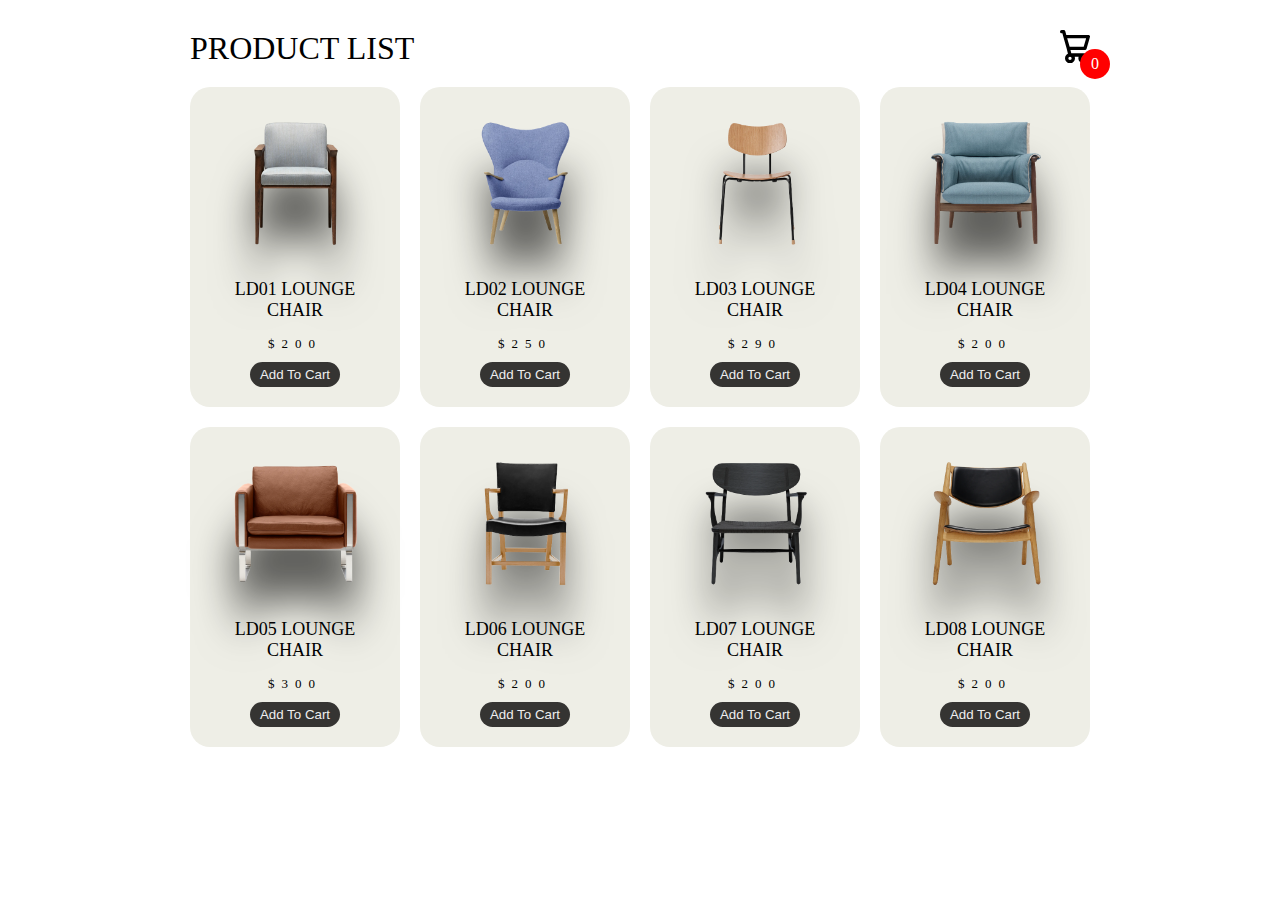
==== countprice/index.html @ 7fa5ff01 "version4: 修正上傳的地方" ====
<!DOCTYPE html>
<html lang="en">
<head>
    <meta charset="UTF-8">
    <meta name="viewport" content="width=device-width, initial-scale=1.0">
    <META HTTP-EQUIV="EXPIRES" CONTENT="0">
    <title>Document</title>
    <link rel="stylesheet" href="style.css">
</head>
<body class="">
    
    <div class="container">
        <header>
            <div class="title">PRODUCT LIST</div>
            <div class="icon-cart">
                <svg aria-hidden="true" xmlns="http://www.w3.org/2000/svg" fill="none" viewBox="0 0 18 20">
                    <path stroke="currentColor" stroke-linecap="round" stroke-linejoin="round" stroke-width="2" d="M6 15a2 2 0 1 0 0 4 2 2 0 0 0 0-4Zm0 0h8m-8 0-1-4m9 4a2 2 0 1 0 0 4 2 2 0 0 0 0-4Zm-9-4h10l2-7H3m2 7L3 4m0 0-.792-3H1"/>
                </svg>
                <span>0</span>
            </div>
        </header>
        <div class="listProduct">

        </div>
    </div>
    <div class="cartTab">
        <h1>Shopping Cart</h1>
        <div class="listCart">
            
        </div>
        <div class="totalprice">

        </div>
        <div class="btn">
            <button class="close">CLOSE</button>
            <button class="checkOut">Check Out</button>
        </div>
    </div>

    <script src="app.js"></script>
</body>
</html>
---- countprice/style.css ----
body{
    margin: 0;
    font-family: Poppins;
}
.container{
    width: 900px;
    margin: auto;
    max-width: 90vw;
    text-align: center;
    padding-top: 10px;
    transition: transform .5s;
}
svg{
    width: 30px;
}
header{
    display: flex;
    justify-content: space-between;
    align-items: center;
    padding: 20px 0;
}
.icon-cart{
    position: relative;
}
.icon-cart span{
    position: absolute;
    background-color: red;
    width: 30px;
    height: 30px;
    display: flex;
    justify-content: center;
    align-items: center;
    border-radius: 50%;
    color: #fff;
    top: 50%;
    right: -20px;
}
.title{
    font-size: xx-large;
}
.listProduct .item img{
    width: 90%;
    filter: drop-shadow(0 50px 20px #0009);
}
.listProduct{
    display: grid;
    grid-template-columns: repeat(4, 1fr);
    gap: 20px;
}
.listProduct .item{
    background-color: #EEEEE6;
    padding: 20px;
    border-radius: 20px;
}
.listProduct .item h2{
    font-weight: 500;
    font-size: large;
}
.listProduct .item .price{
    letter-spacing: 7px;
    font-size: small;
}
.listProduct .item button{
    background-color: #353432;
    color: #eee;
    border: none;
    padding: 5px 10px;
    margin-top: 10px;
    border-radius: 20px;
}

/* cart */
.cartTab{
    width: 400px;
    background-color: #353432;
    color: #eee;
    position: fixed;
    top: 0;
    right: -400px;
    bottom: 0;
    display: grid;
    grid-template-rows: 70px 1fr 70px;
    transition: .5s;
}
body.showCart .cartTab{
    right: 0;
}
body.showCart .container{
    transform: translateX(-250px);
}
.cartTab h1{
    padding: 20px;
    margin: 0;
    font-weight: 300;
}
.cartTab .btn{
    display: grid;
    grid-template-columns: repeat(2, 1fr);
    height: 50px;
}
.cartTab button{
    background-color: #E8BC0E;
    border: none;
    font-family: Poppins;
    font-weight: 500;
    cursor: pointer;
}
.cartTab .close{
    background-color: #eee;
}
.totalprice {
    font-family: Poppins;
    font-weight: 500;
    font-size: 20px;
    cursor: pointer;
    text-align: center;
}
.listCart .item img{
    width: 100%;
}
.listCart .item{
    display: grid;
    grid-template-columns: 70px 150px 50px 1fr;
    gap: 10px;
    text-align: center;
    align-items: center;
}
.listCart .quantity span{
    display: inline-block;
    width: 25px;
    height: 25px;
    background-color: #eee;
    border-radius: 50%;
    color: #555;
    cursor: pointer;
}
.listCart .quantity span:nth-child(2){
    background-color: transparent;
    color: #eee;
    cursor: auto;
}
.listCart .item:nth-child(even){
    background-color: #eee1;
}
.listCart{
    overflow: auto;
}
.listCart::-webkit-scrollbar{
    width: 0;
}
@media only screen and (max-width: 992px) {
    .listProduct{
        grid-template-columns: repeat(3, 1fr);
    }
}


/* mobile */
@media only screen and (max-width: 768px) {
    .listProduct{
        grid-template-columns: repeat(2, 1fr);
    }
}
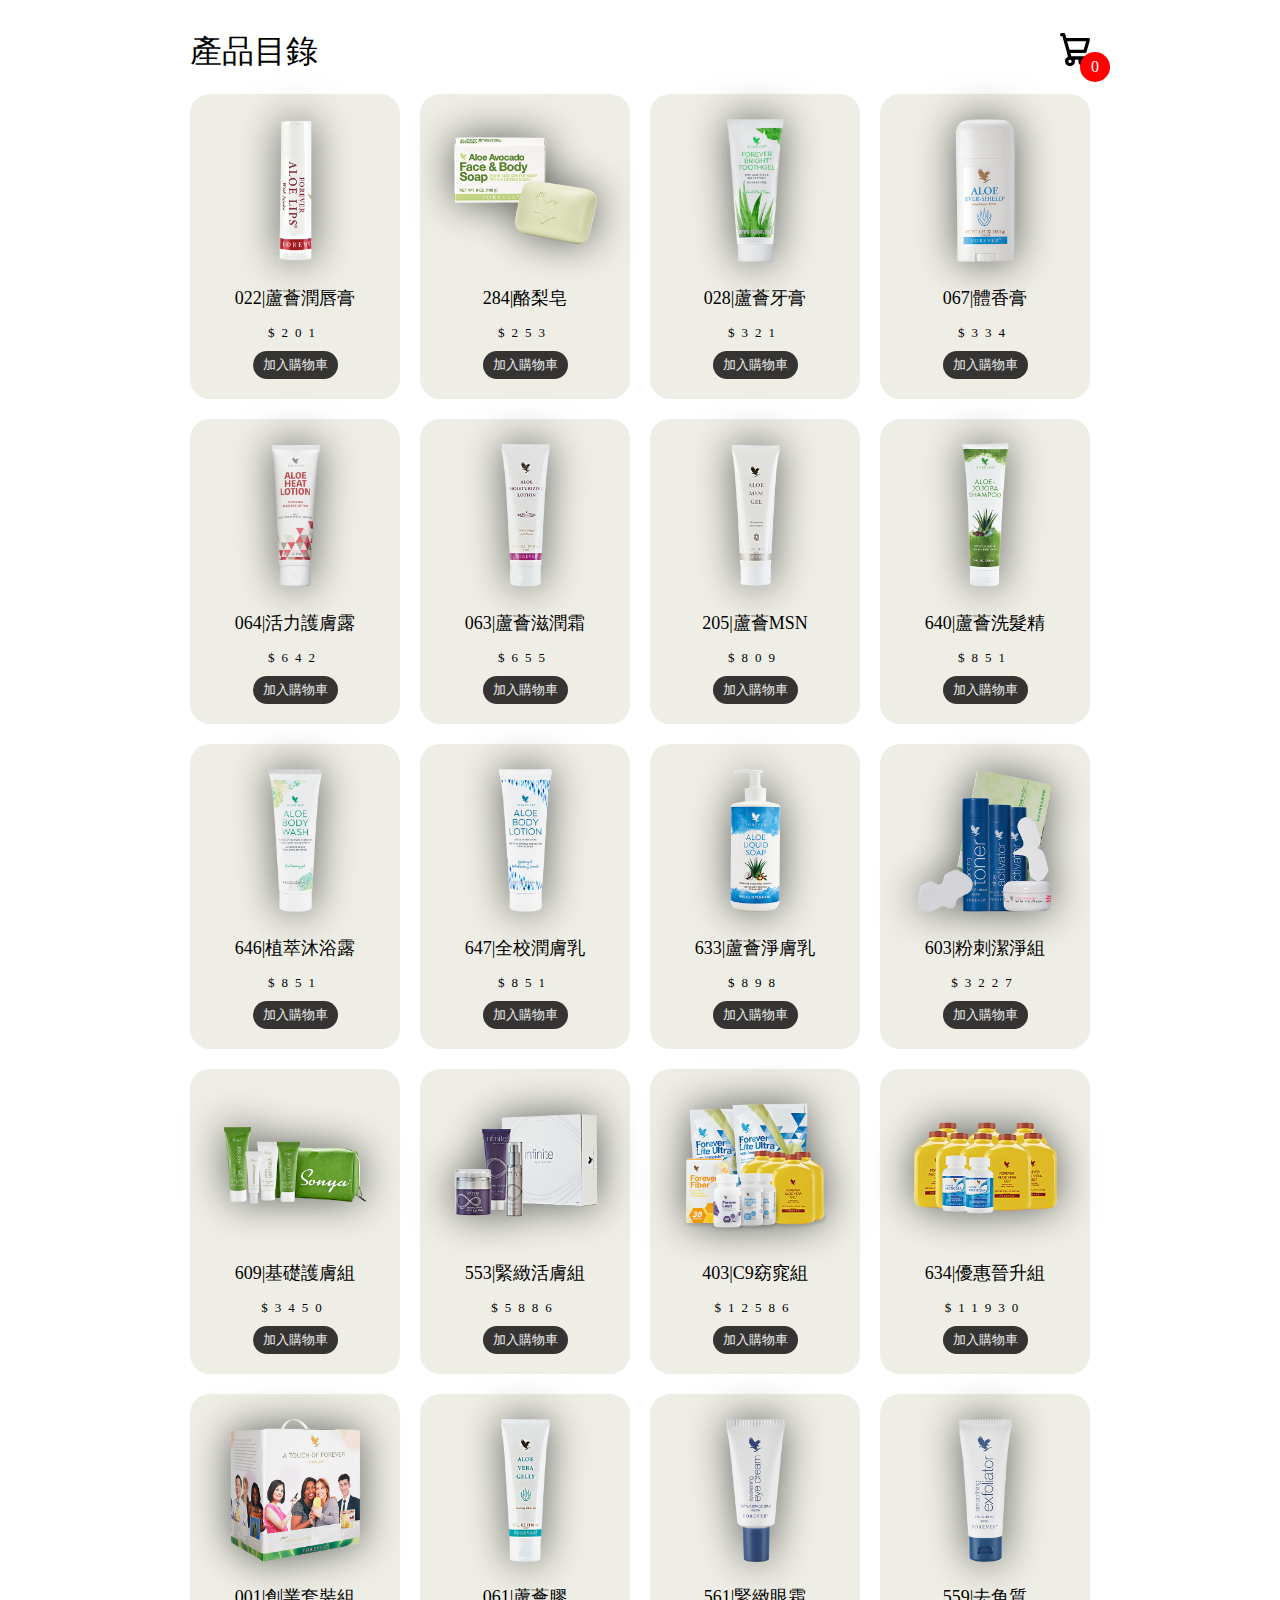
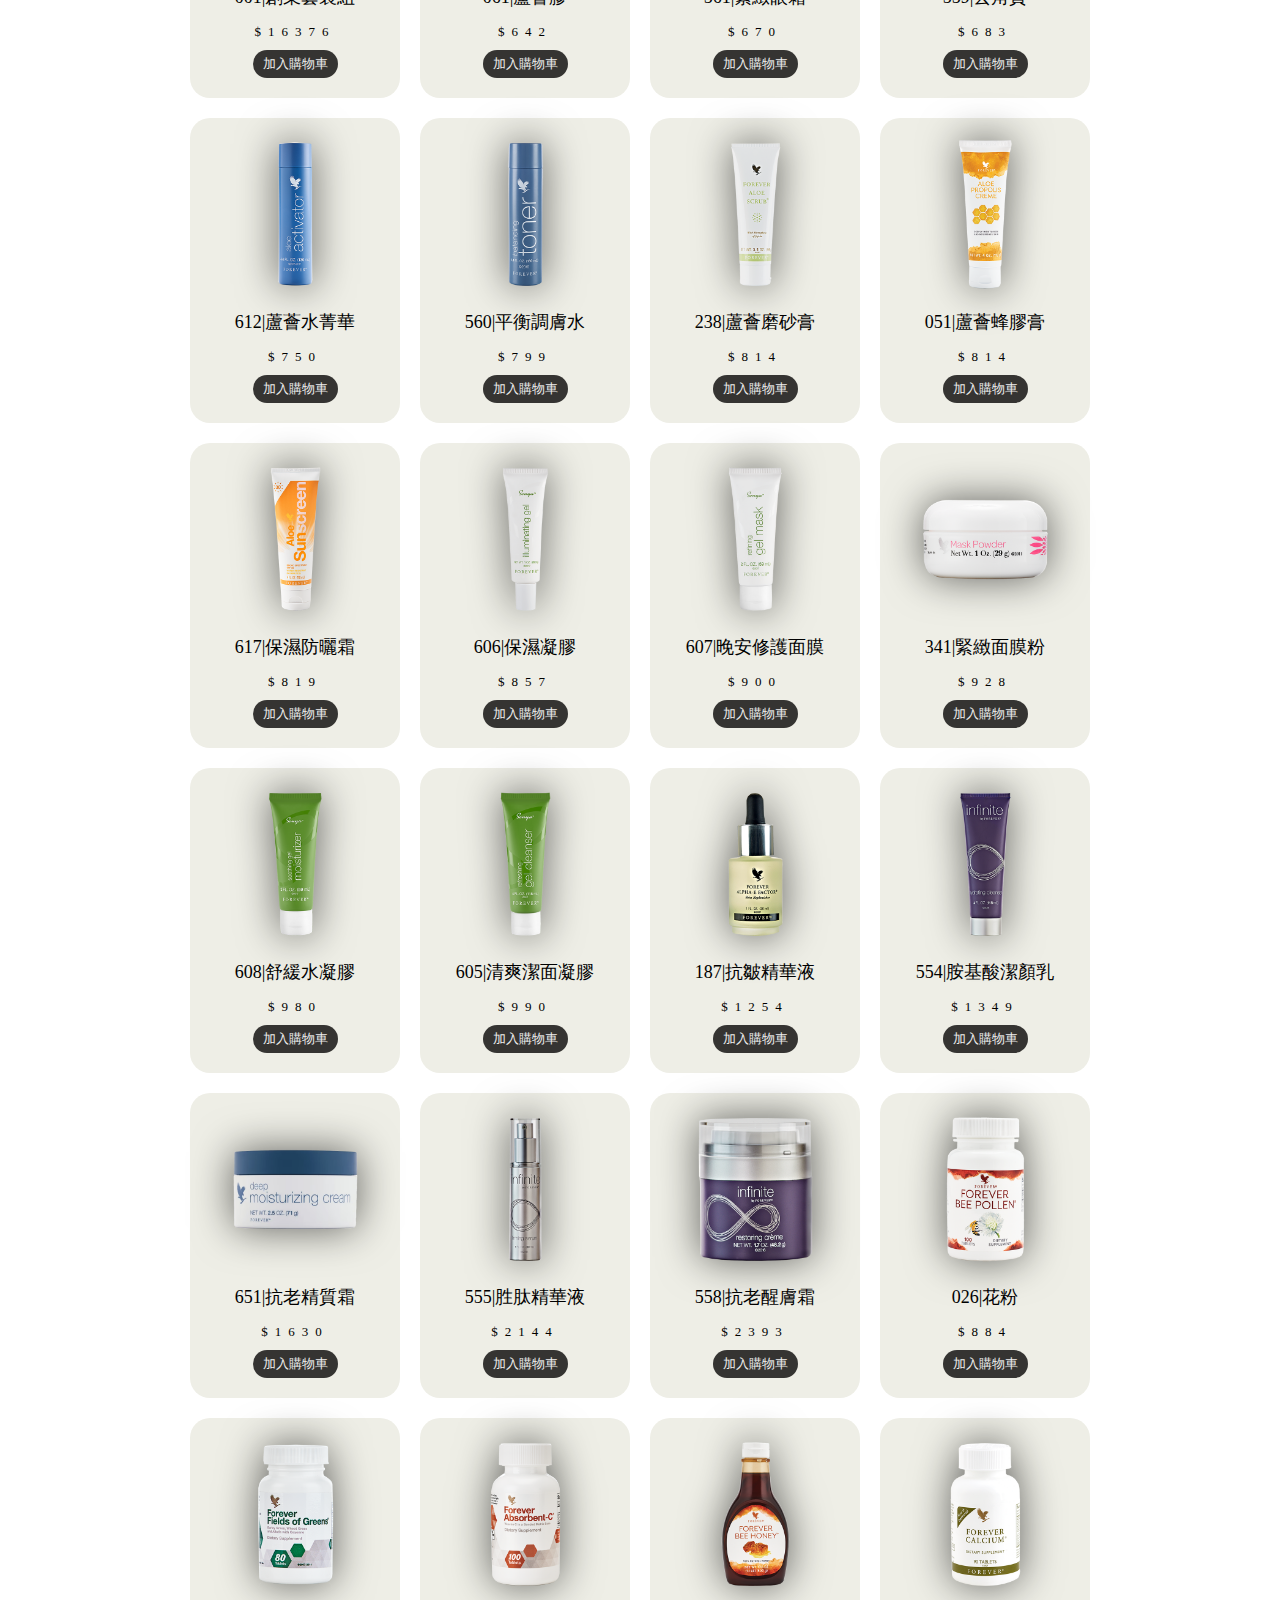
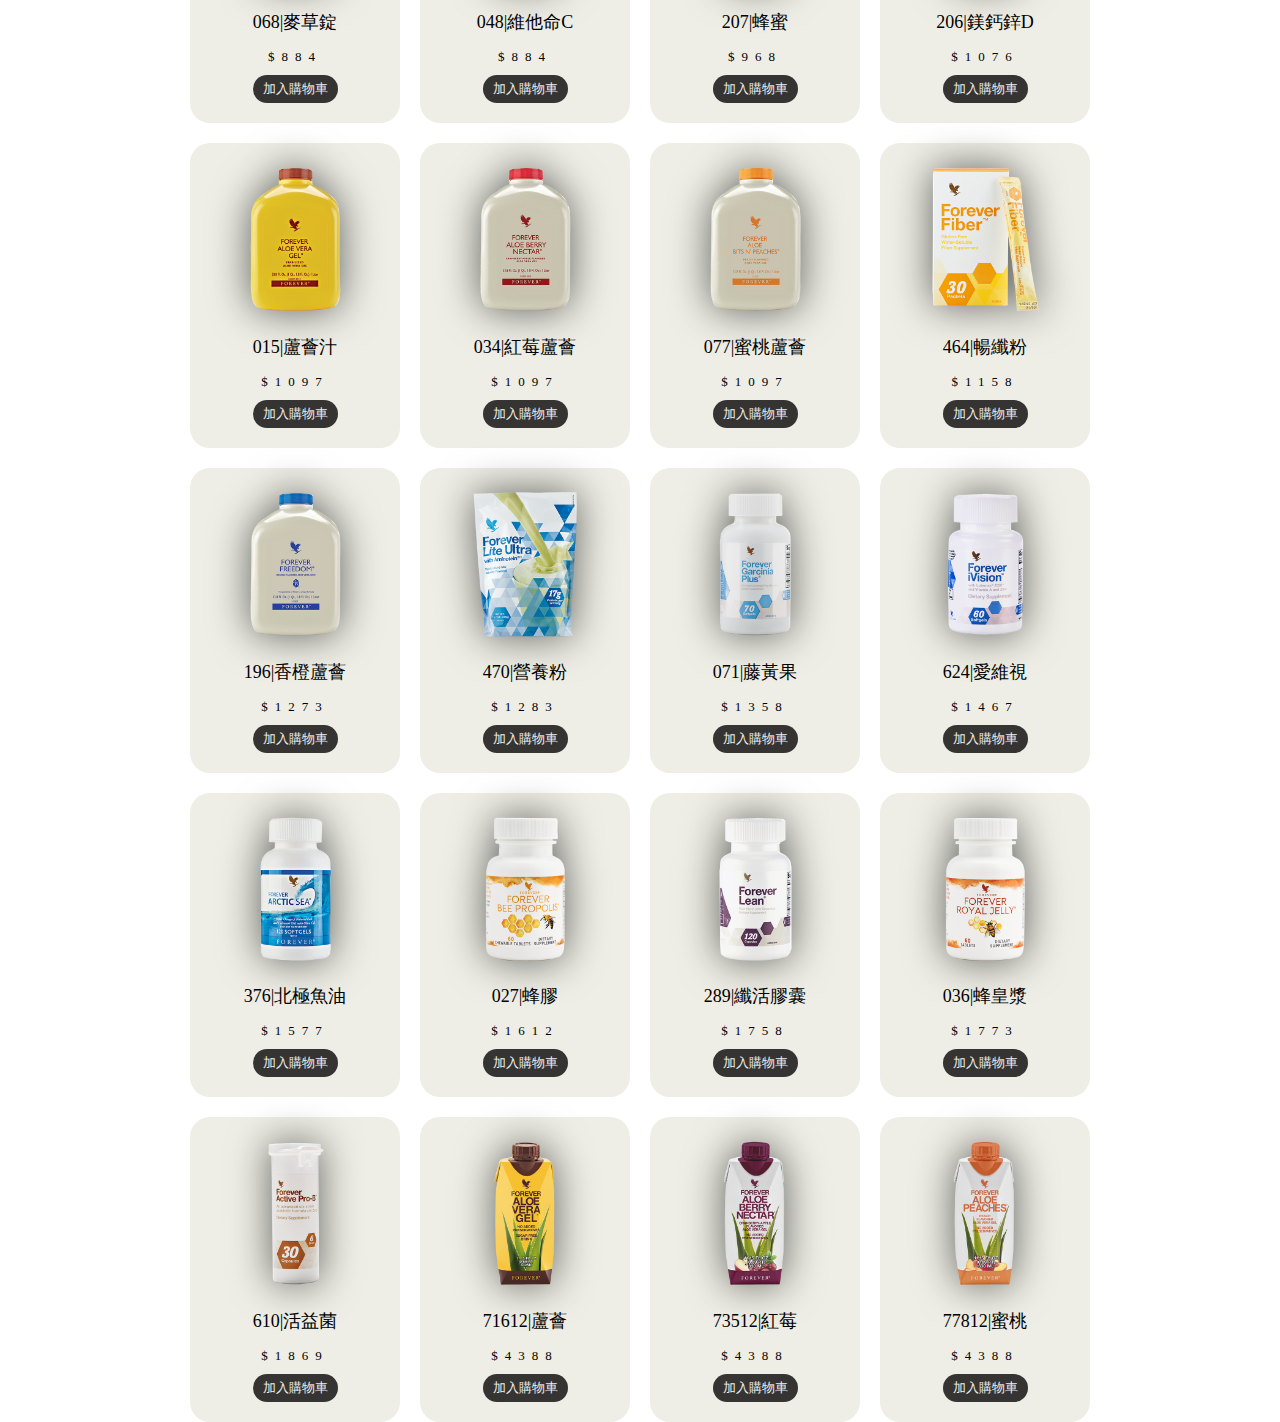
==== commit 84bd8861: "version9: 新增折扣" ====
--- a/countprice/index.html
+++ b/countprice/index.html
@@ -3,15 +3,14 @@
 <head>
     <meta charset="UTF-8">
     <meta name="viewport" content="width=device-width, initial-scale=1.0">
-    <META HTTP-EQUIV="EXPIRES" CONTENT="0">
-    <title>Document</title>
+    <title>計算產品金額</title>
     <link rel="stylesheet" href="style.css">
 </head>
 <body class="">
     
     <div class="container">
         <header>
-            <div class="title">PRODUCT LIST</div>
+            <div class="title">產品目錄</div>
             <div class="icon-cart">
                 <svg aria-hidden="true" xmlns="http://www.w3.org/2000/svg" fill="none" viewBox="0 0 18 20">
                     <path stroke="currentColor" stroke-linecap="round" stroke-linejoin="round" stroke-width="2" d="M6 15a2 2 0 1 0 0 4 2 2 0 0 0 0-4Zm0 0h8m-8 0-1-4m9 4a2 2 0 1 0 0 4 2 2 0 0 0 0-4Zm-9-4h10l2-7H3m2 7L3 4m0 0-.792-3H1"/>
@@ -24,16 +23,26 @@
         </div>
     </div>
     <div class="cartTab">
-        <h1>Shopping Cart</h1>
+        <h1>購物車</h1>
         <div class="listCart">
+            
+        </div>
+        <div class="btn-discount">
+            <button class="orig">原價</button>
+            <button class="dc95">95折</button>
+            <button class="dc7">7折</button>
+            <button class="dc65">65折</button>
+            <button class="dc62">62折</button>
+            <button class="dc57">57折</button>
+            <button class="dc52">52折</button>
             
         </div>
         <div class="totalprice">
 
         </div>
         <div class="btn">
-            <button class="close">CLOSE</button>
-            <button class="checkOut">Check Out</button>
+            <button class="close">離開購物車</button>
+            <button class="checkOut">此按鈕無用</button>
         </div>
     </div>
 
--- a/countprice/style.css
+++ b/countprice/style.css
@@ -40,7 +40,7 @@
 }
 .listProduct .item img{
     width: 90%;
-    filter: drop-shadow(0 50px 20px #0009);
+    filter: drop-shadow(0 0px 20px #0009);
 }
 .listProduct{
     display: grid;
@@ -98,6 +98,14 @@
     grid-template-columns: repeat(2, 1fr);
     height: 50px;
 }
+.cartTab .btn-discount{  
+    display: grid;
+    grid-auto-flow: column;
+    grid-template-columns: repeat(7, 1fr);
+    grid-column-gap: 5px;
+    height: 30px;
+    padding: 10px;
+}
 .cartTab button{
     background-color: #E8BC0E;
     border: none;
@@ -107,6 +115,27 @@
 }
 .cartTab .close{
     background-color: #eee;
+}
+.cartTab .orig{
+    background-color: #f56868;
+}
+.cartTab .dc95{
+    background-color: #f59c68;
+}
+.cartTab .dc7{
+    background-color: #f5f264;
+}
+.cartTab .dc65{
+    background-color: #74c57f;
+}
+.cartTab .dc62{
+    background-color: #75a1f3;
+}
+.cartTab .dc57{
+    background-color: #5985fc;
+}
+.cartTab .dc52{
+    background-color: #cba1fa;
 }
 .totalprice {
     font-family: Poppins;
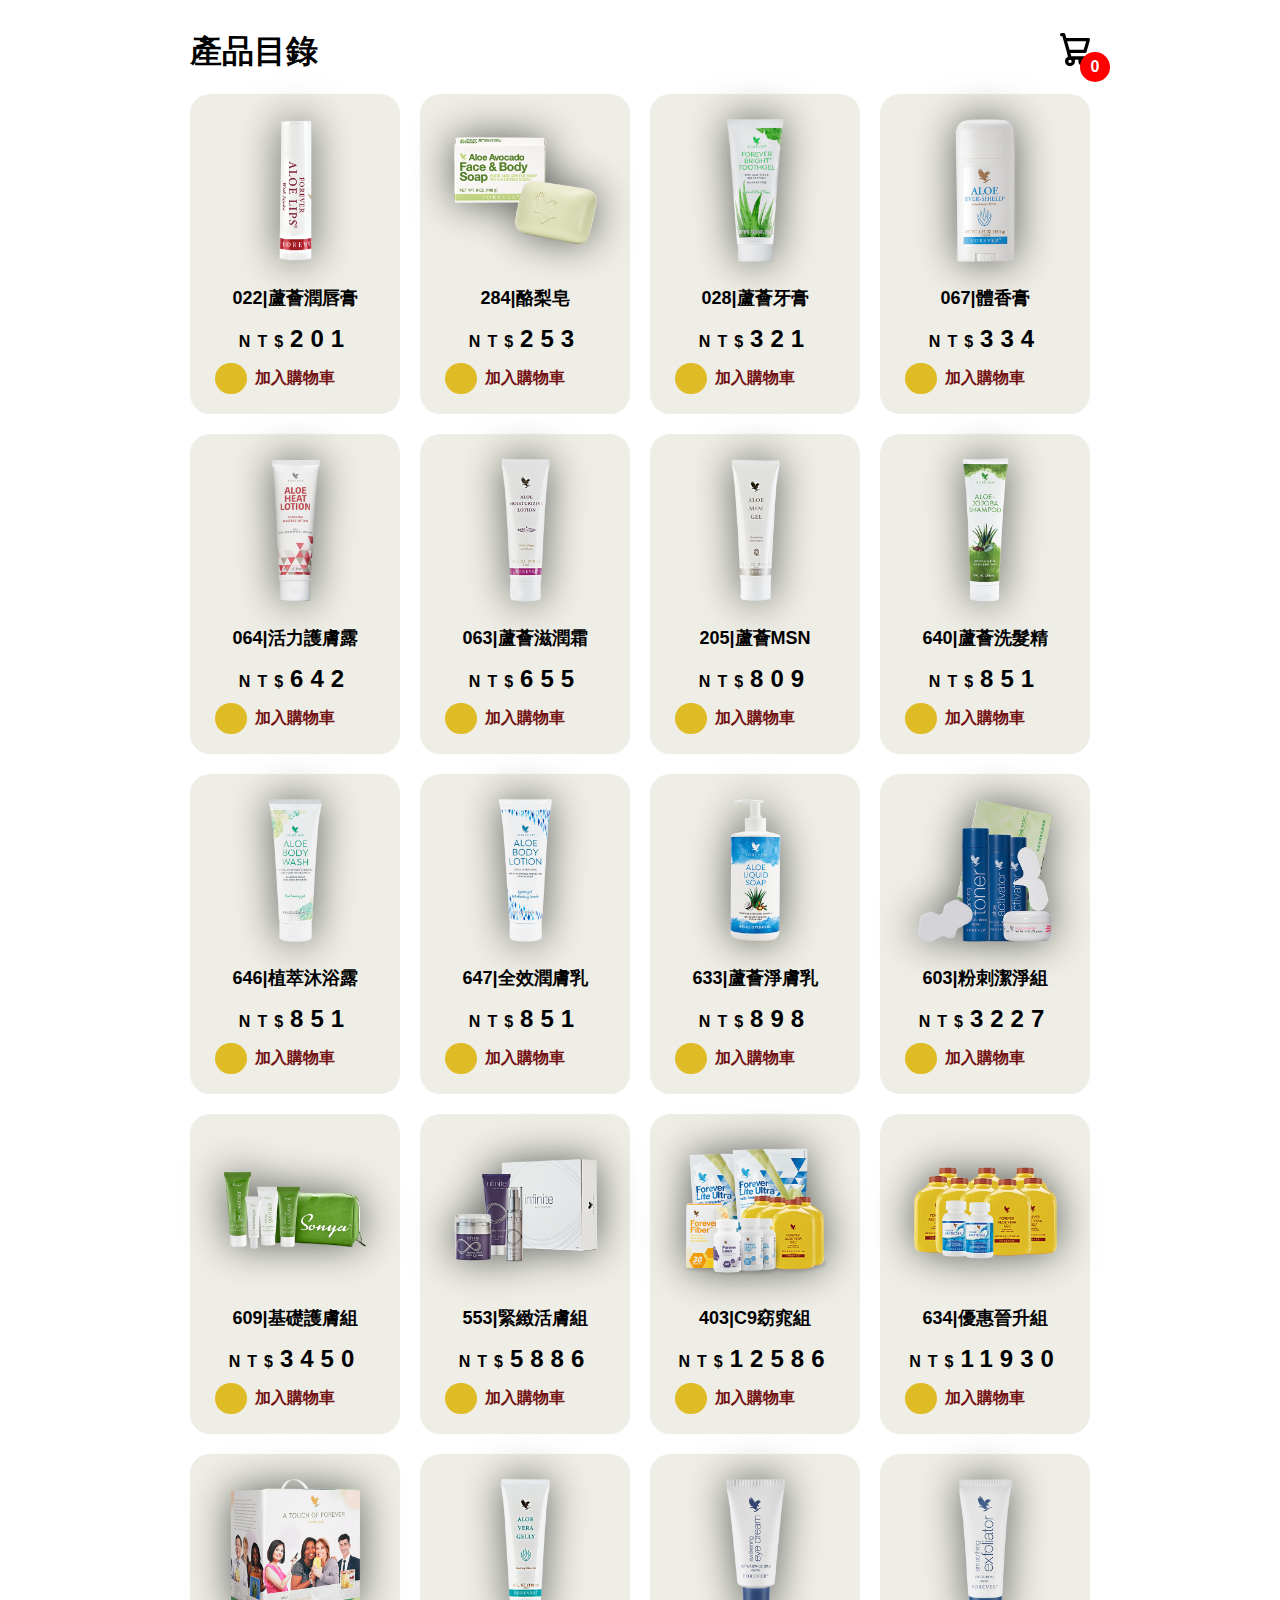
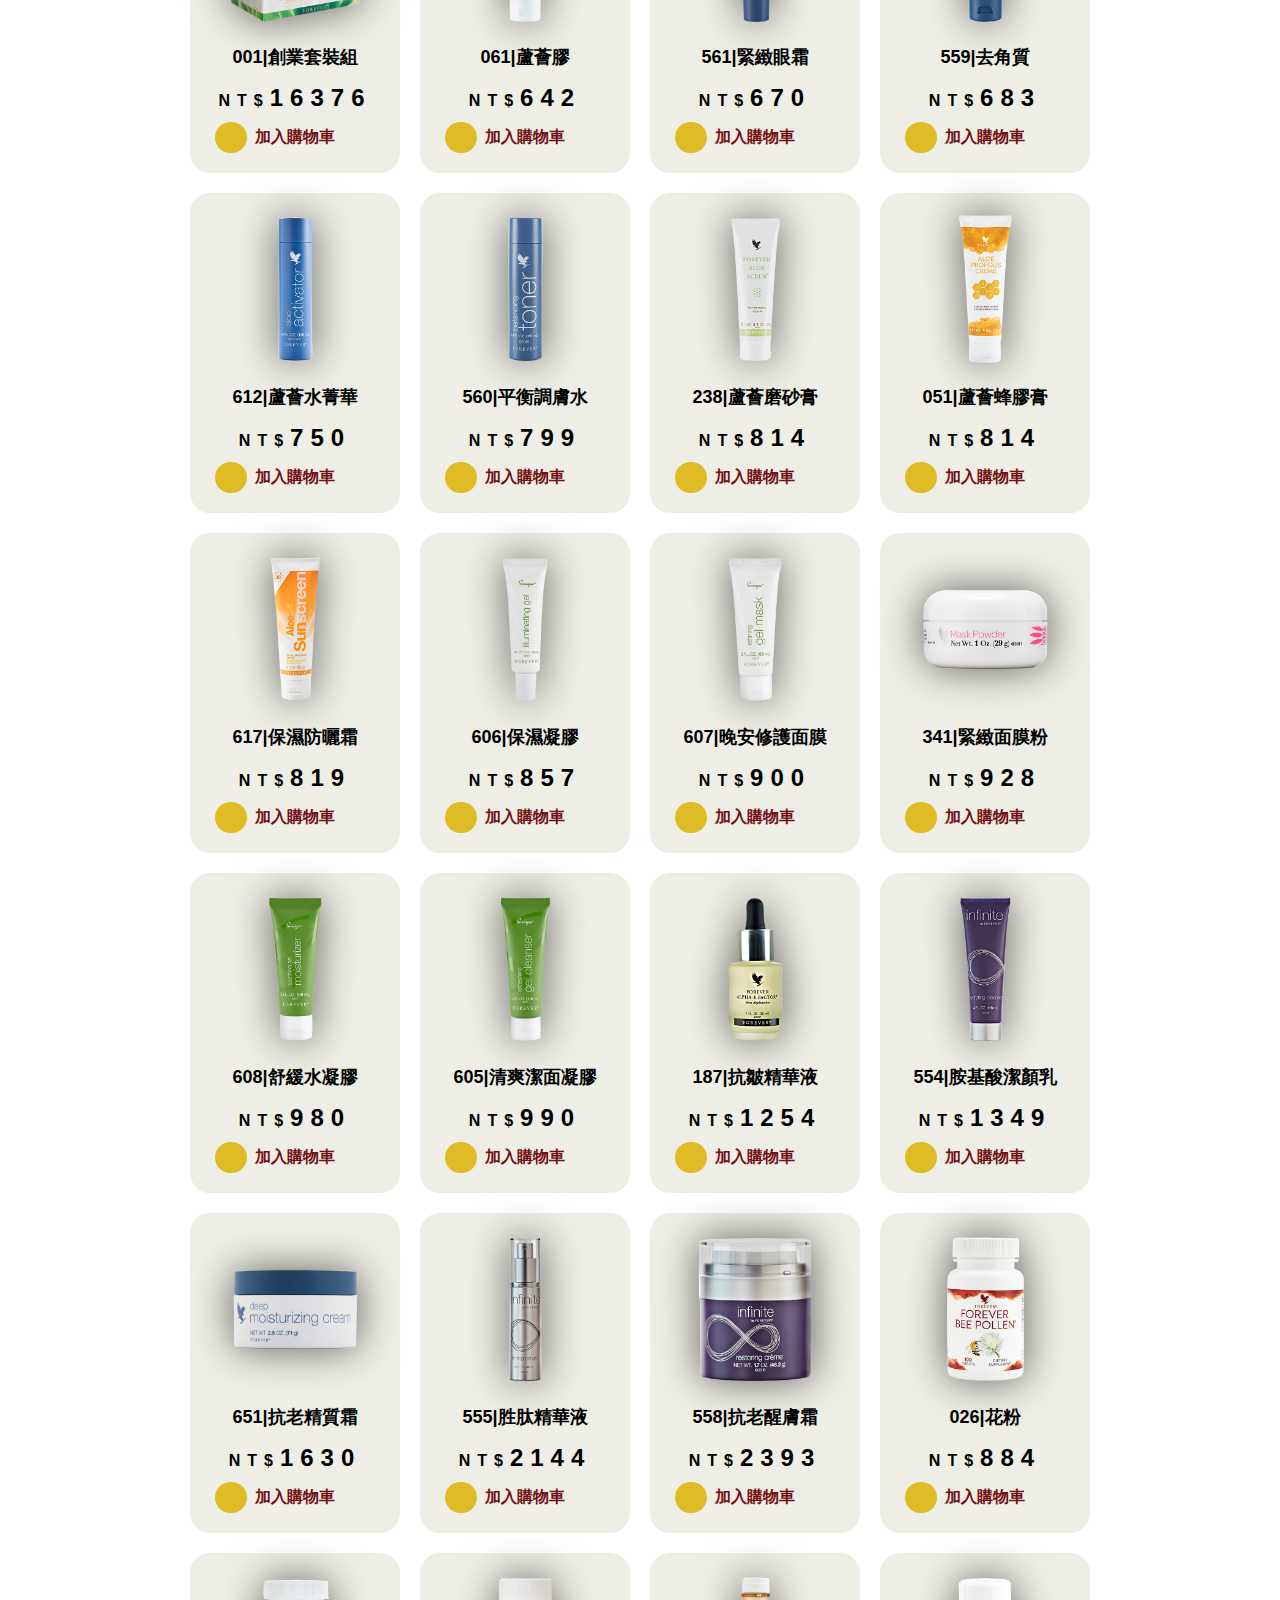
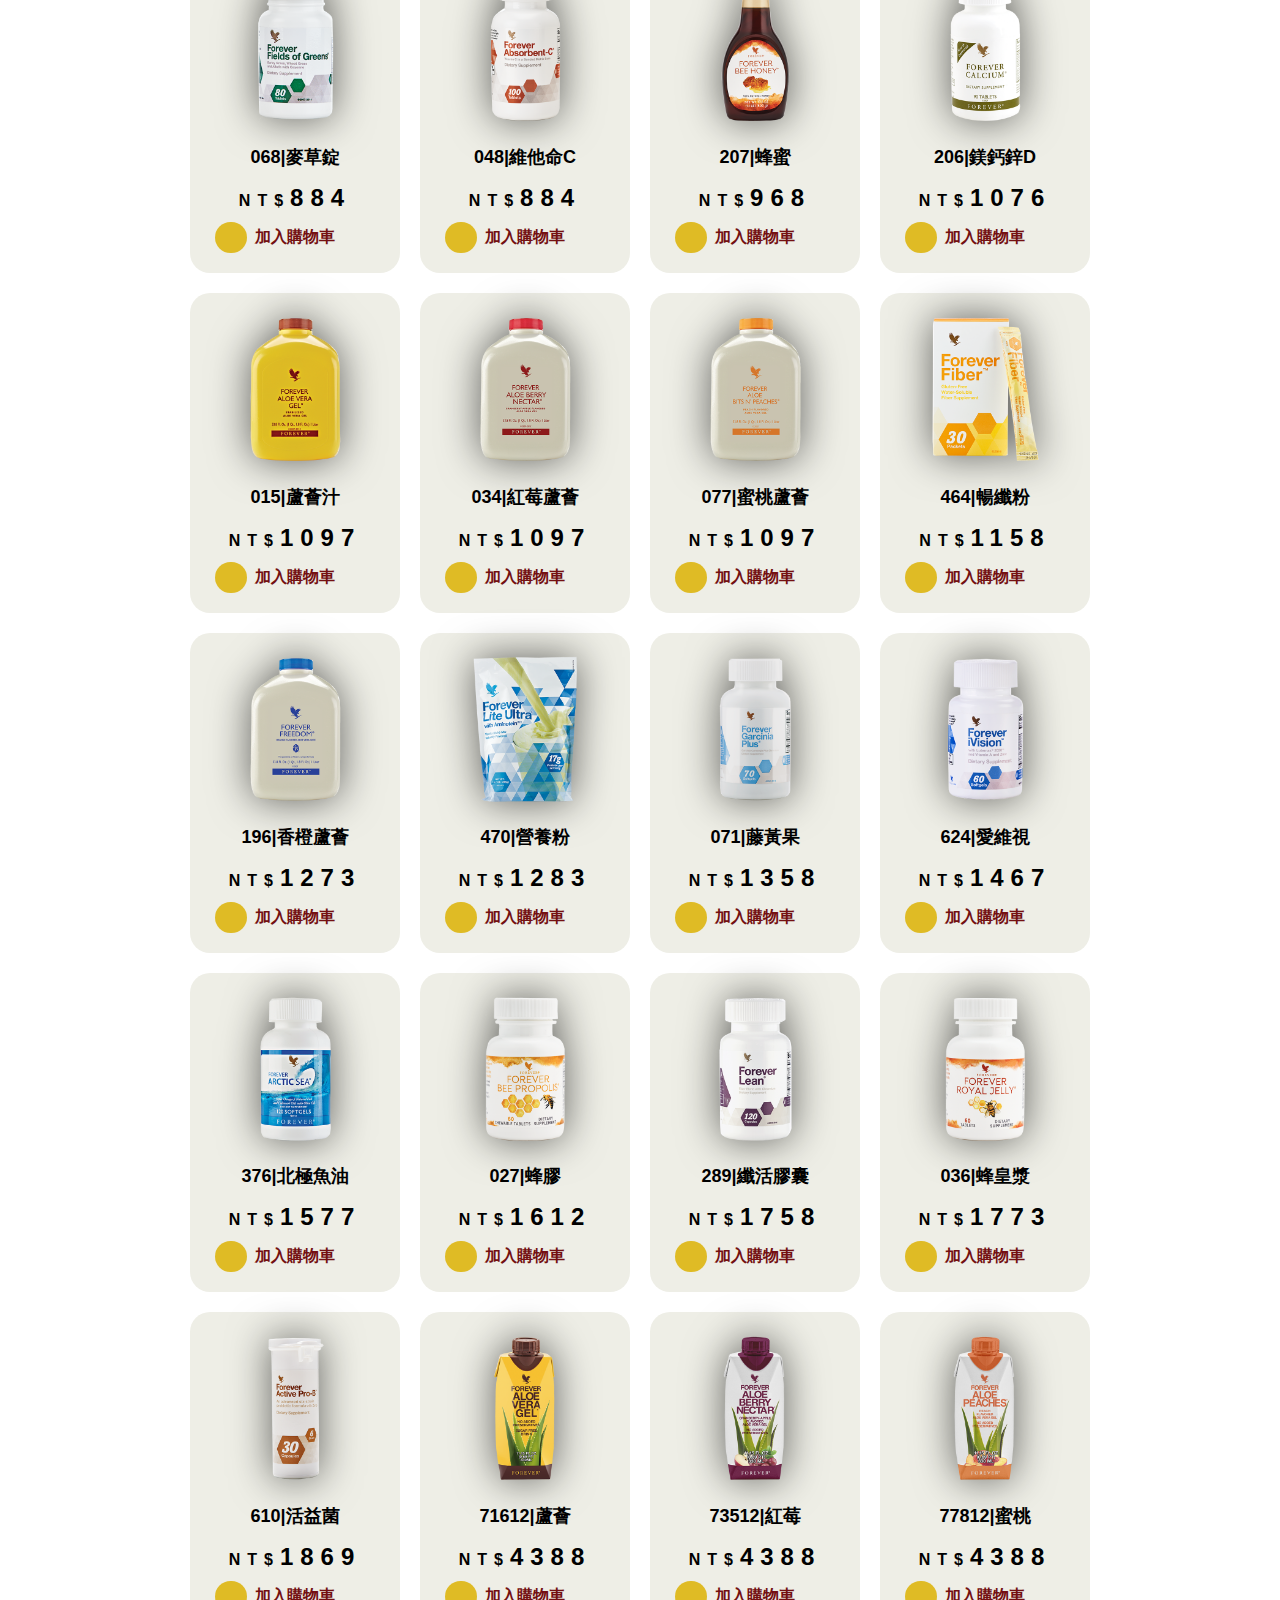
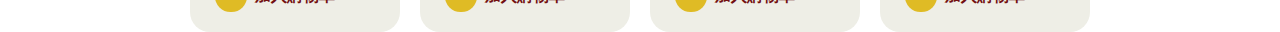
==== commit ec46ddd1: "version11: 修正json錯字、js配合css修改樣式、html更改文字" ====
--- a/countprice/index.html
+++ b/countprice/index.html
@@ -41,7 +41,7 @@
 
         </div>
         <div class="btn">
-            <button class="close">離開購物車</button>
+            <button class="close">繼續購物</button>
             <button class="checkOut">此按鈕無用</button>
         </div>
     </div>
--- a/countprice/style.css
+++ b/countprice/style.css
@@ -1,6 +1,7 @@
 body{
     margin: 0;
-    font-family: Poppins;
+    font-family: arial,"Microsoft JhengHei","微軟正黑體",sans-serif !important;
+    font-weight: bold;
 }
 .container{
     width: 900px;
@@ -55,18 +56,51 @@
 .listProduct .item h2{
     font-weight: 500;
     font-size: large;
+    font-weight: bold;
 }
 .listProduct .item .price{
     letter-spacing: 7px;
-    font-size: small;
+    font-size: x-large;
+    font-weight:bold;
+}
+.listProduct .item .price span{
+    font-size: medium;
+    font-weight:bold;
 }
 .listProduct .item button{
-    background-color: #353432;
-    color: #eee;
+    background-color: #7796fa93;
+    color: #731011;
     border: none;
     padding: 5px 10px;
     margin-top: 10px;
     border-radius: 20px;
+    position: relative;
+    min-width: 160px;
+    background: transparent;
+    font-size: medium;
+    font-weight: bold;
+    text-align: center;
+    text-decoration: none;
+    text-transform: uppercase;
+    cursor: pointer;
+}
+.listProduct .item .addCart:before {
+    content: '';
+    position: absolute;
+    top: 0;
+    left: 0;
+    width: 20%;
+    height: 100%;
+    border-radius: 50px;
+    background: #dfbb25;
+    transition: all 0.85s cubic-bezier(0.68, -0.55, 0.265, 1.55);
+}
+.listProduct .item .addCart:hover:before {
+  background: #dfba25ab;
+  width: 100%;
+}
+.listProduct .item .addCart:active {
+    transform: scale(0.9);
 }
 
 /* cart */
@@ -79,7 +113,7 @@
     right: -400px;
     bottom: 0;
     display: grid;
-    grid-template-rows: 70px 1fr 70px;
+    grid-template-rows: 70px 1fr 50px 30px;
     transition: .5s;
 }
 body.showCart .cartTab{
@@ -109,15 +143,21 @@
 .cartTab button{
     background-color: #E8BC0E;
     border: none;
-    font-family: Poppins;
-    font-weight: 500;
+    font-family: arial,"Microsoft JhengHei","微軟正黑體",sans-serif !important;
+    font-weight:bold;
+    color: black;
     cursor: pointer;
+    font-size: medium;
+}
+.cartTab button:active {
+    transform: scale(0.9);
 }
 .cartTab .close{
     background-color: #eee;
 }
 .cartTab .orig{
     background-color: #f56868;
+    
 }
 .cartTab .dc95{
     background-color: #f59c68;
@@ -138,10 +178,9 @@
     background-color: #cba1fa;
 }
 .totalprice {
-    font-family: Poppins;
+    font-family: arial,"Microsoft JhengHei","微軟正黑體",sans-serif !important;
     font-weight: 500;
-    font-size: 20px;
-    cursor: pointer;
+    font-size: x-large;
     text-align: center;
 }
 .listCart .item img{
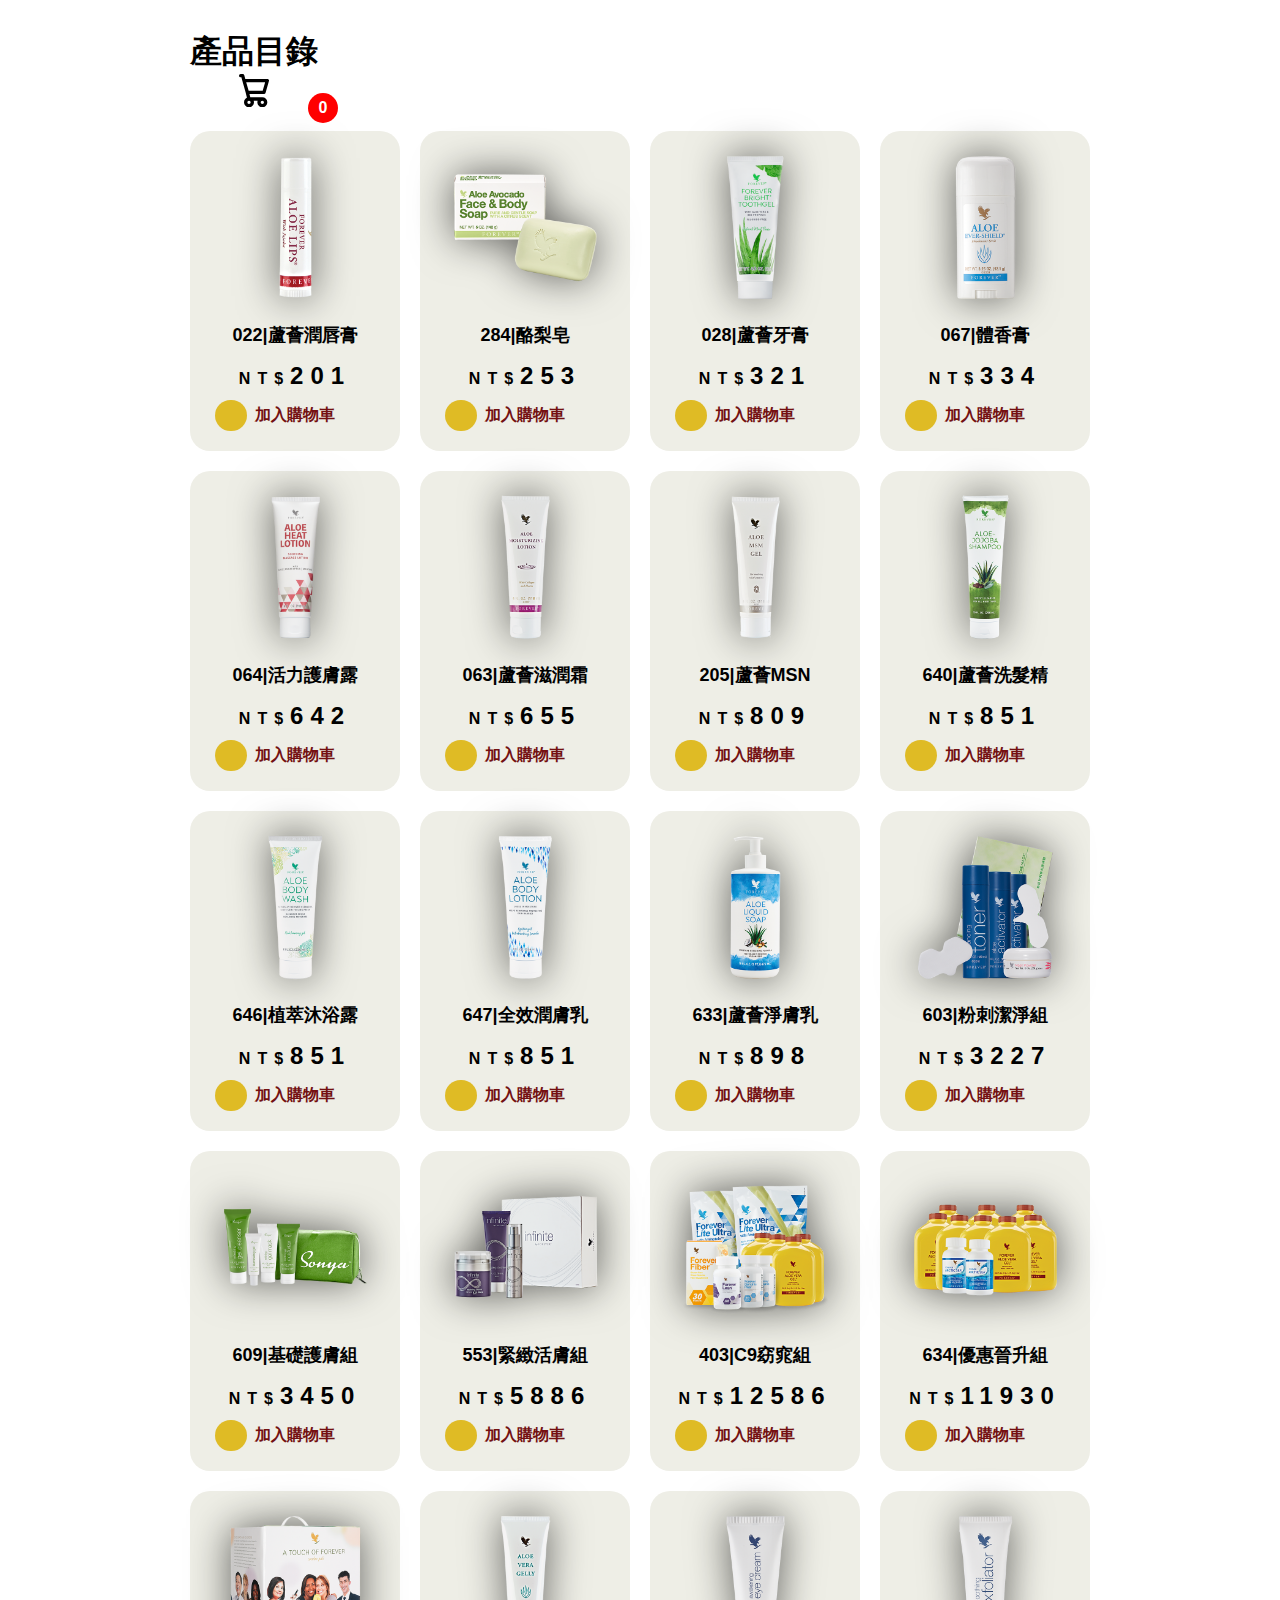
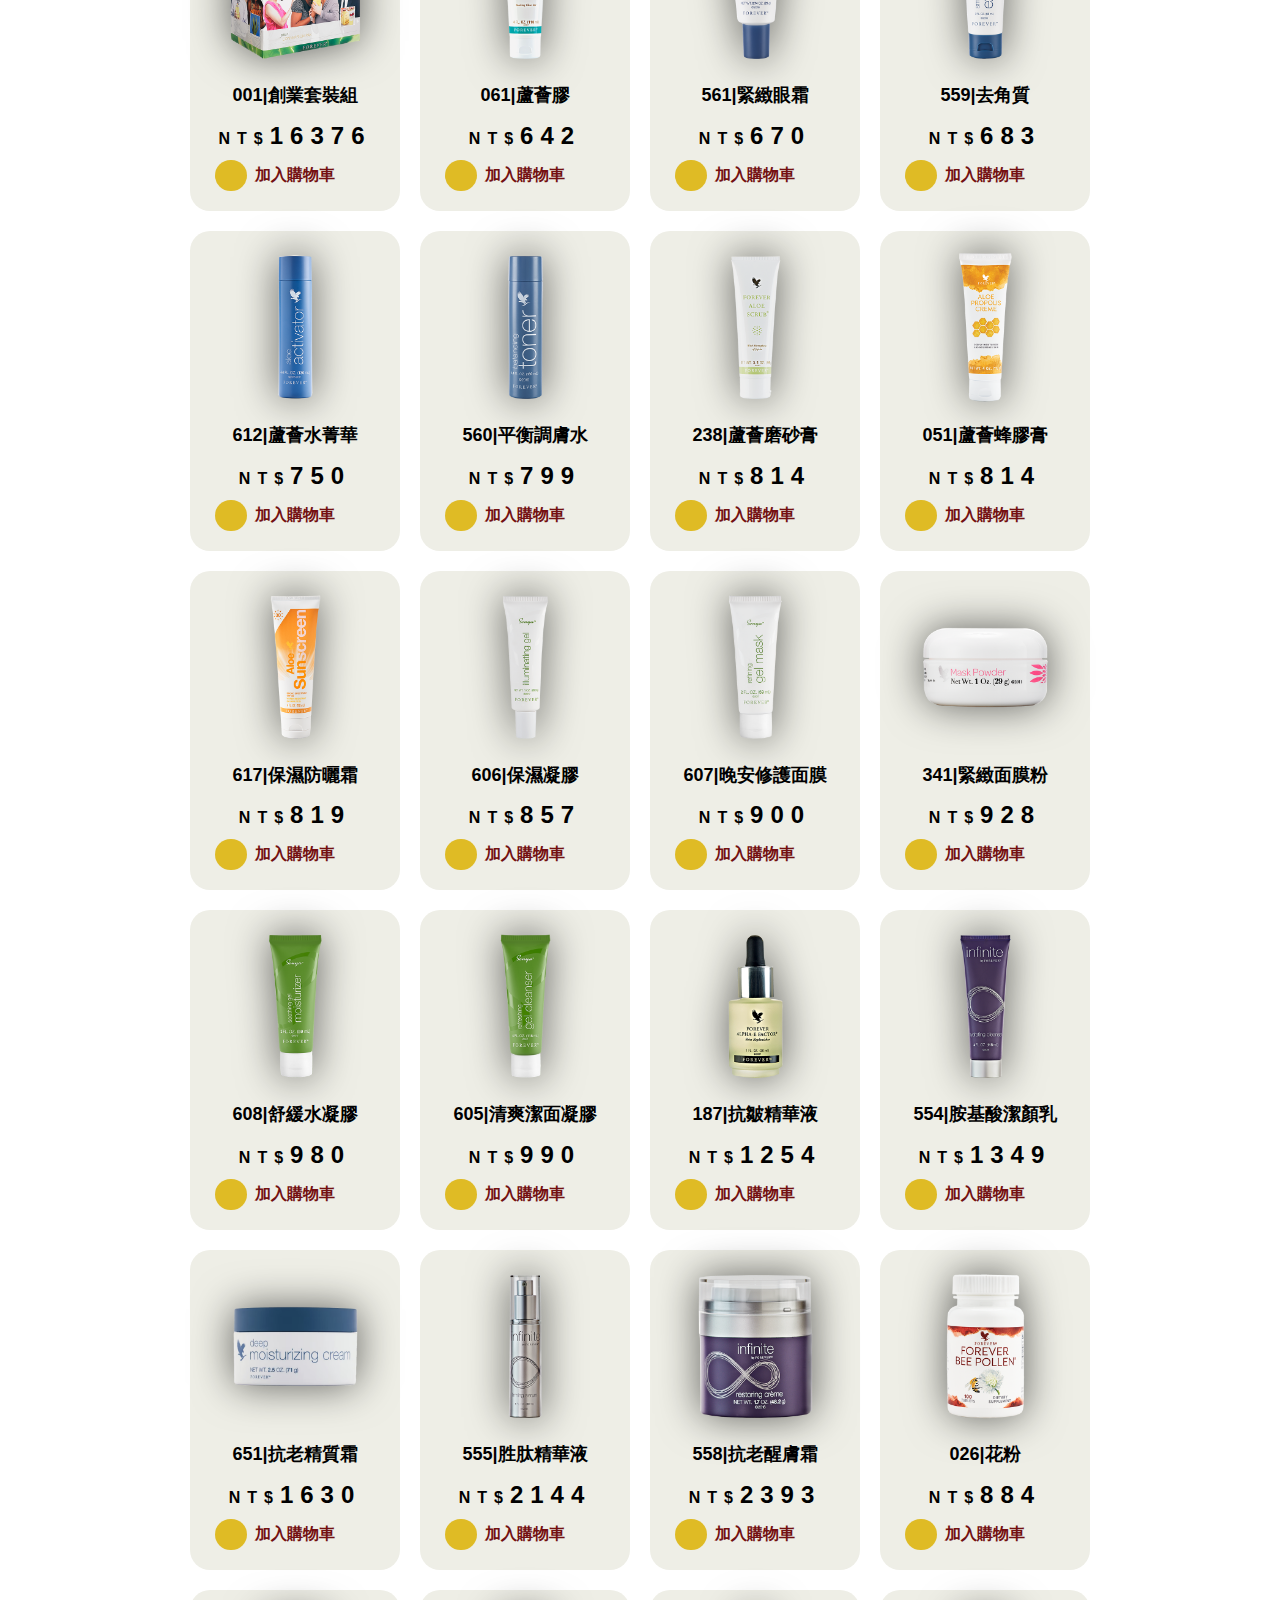
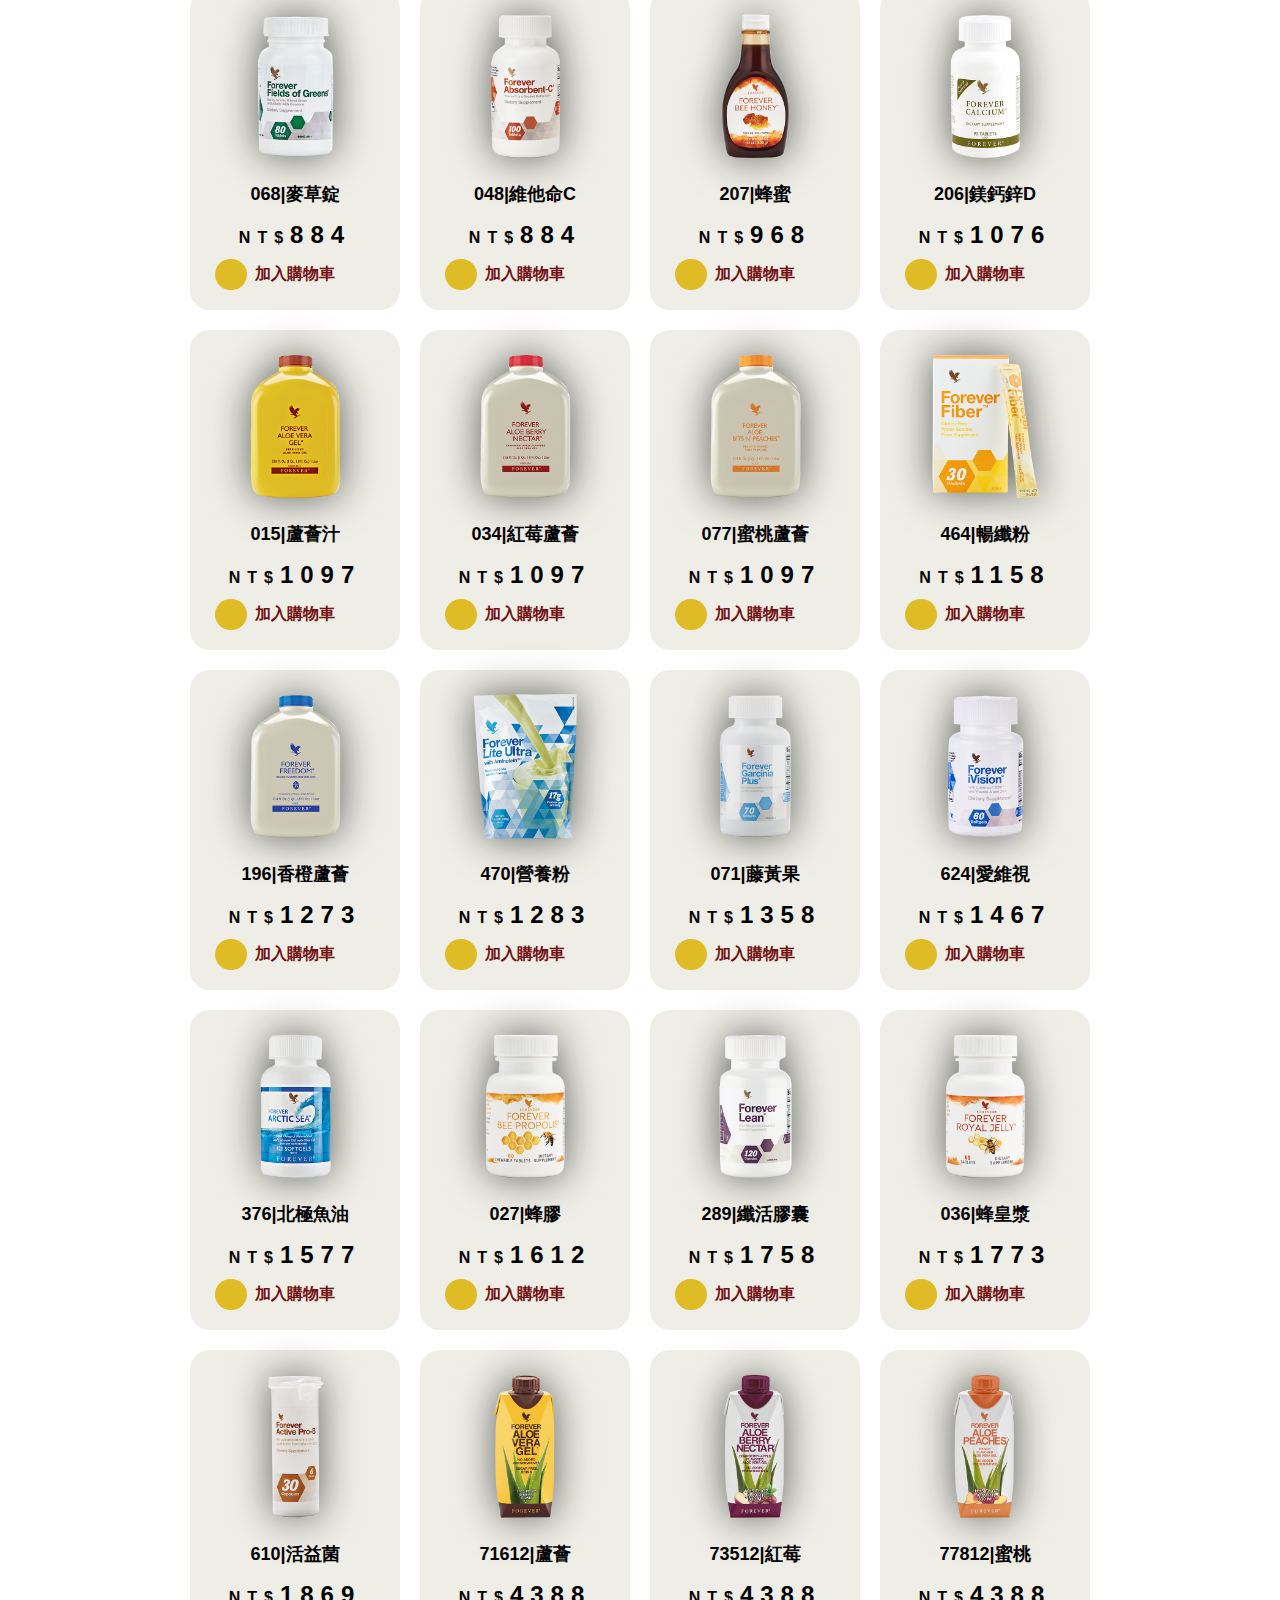
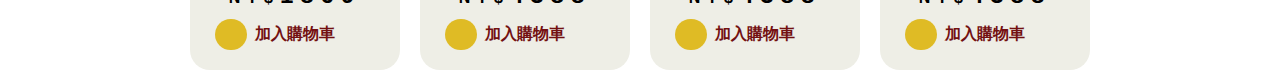
==== commit 7667f314: "version13: 修正價格錯誤、導覽列問題" ====
--- a/countprice/index.html
+++ b/countprice/index.html
@@ -5,17 +5,23 @@
     <meta name="viewport" content="width=device-width, initial-scale=1.0">
     <title>計算產品金額</title>
     <link rel="stylesheet" href="style.css">
+    <link href="https://cdn.jsdelivr.net/npm/bootstrap@5.0.0/dist/css/bootstrap.min.css" rel="stylesheet" integrity="sha384-wEmeIV1mKuiNpC+IOBjI7aAzPcEZeedi5yW5f2yOq55WWLwNGmvvx4Um1vskeMj0" crossorigin="anonymous">
+    <script src="https://cdn.jsdelivr.net/npm/bootstrap@5.0.0/dist/js/bootstrap.bundle.min.js" integrity="sha384-p34f1UUtsS3wqzfto5wAAmdvj+osOnFyQFpp4Ua3gs/ZVWx6oOypYoCJhGGScy+8" crossorigin="anonymous"></script>
+
 </head>
 <body class="">
-    
     <div class="container">
         <header>
-            <div class="title">產品目錄</div>
-            <div class="icon-cart">
-                <svg aria-hidden="true" xmlns="http://www.w3.org/2000/svg" fill="none" viewBox="0 0 18 20">
-                    <path stroke="currentColor" stroke-linecap="round" stroke-linejoin="round" stroke-width="2" d="M6 15a2 2 0 1 0 0 4 2 2 0 0 0 0-4Zm0 0h8m-8 0-1-4m9 4a2 2 0 1 0 0 4 2 2 0 0 0 0-4Zm-9-4h10l2-7H3m2 7L3 4m0 0-.792-3H1"/>
-                </svg>
-                <span>0</span>
+            <div class="navbar fixed-top navbar-light bg-light">
+                <div class="container-fluid">
+                    <div class="title" href="#">產品目錄</div>
+                    <div class="icon-cart">
+                        <svg aria-hidden="true" xmlns="http://www.w3.org/2000/svg" fill="none" viewBox="0 0 18 20">
+                            <path stroke="currentColor" stroke-linecap="round" stroke-linejoin="round" stroke-width="2" d="M6 15a2 2 0 1 0 0 4 2 2 0 0 0 0-4Zm0 0h8m-8 0-1-4m9 4a2 2 0 1 0 0 4 2 2 0 0 0 0-4Zm-9-4h10l2-7H3m2 7L3 4m0 0-.792-3H1"/>
+                        </svg>
+                        <span>0</span>
+                    </div>
+                </div>
             </div>
         </header>
         <div class="listProduct">
@@ -42,8 +48,8 @@
         </div>
         <div class="btn">
             <button class="close">繼續購物</button>
-            <button class="checkOut">此按鈕無用</button>
-        </div>
+            <button class="checkOut">分享到LINE</button>
+            
     </div>
 
     <script src="app.js"></script>
